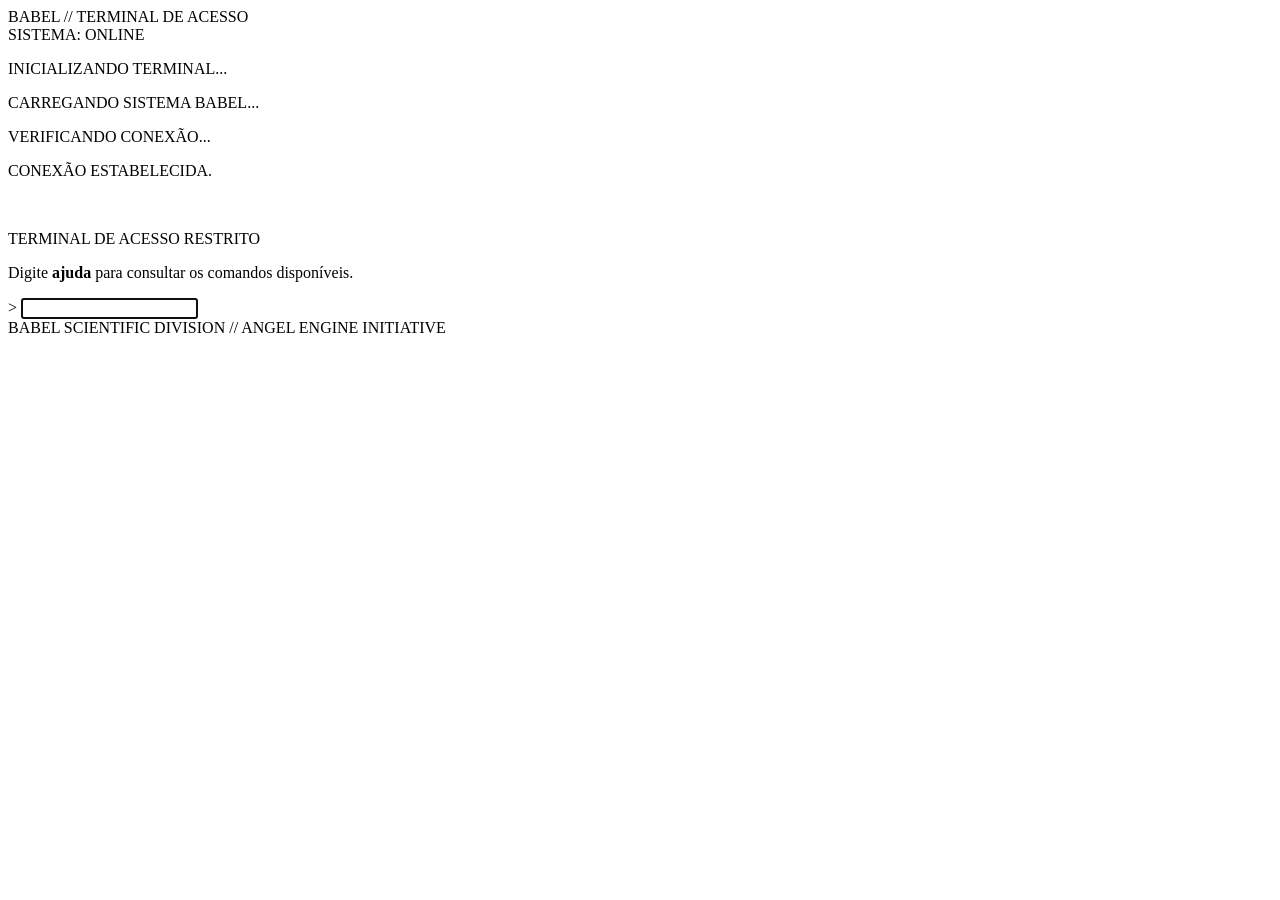
==== index.html @ c0d74ecc "Add files via upload" ====
<!DOCTYPE html>
<html lang="pt-BR">
<head>
    <meta charset="UTF-8">
    <meta name="viewport" content="width=device-width, initial-scale=1.0">

    <title>BABEL // TERMINAL</title>

    <link rel="stylesheet" href="css/style.css">
</head>

<body>

    <div class="terminal">

        <div class="scanlines"></div>

        <header>
            <div class="system-title">
                BABEL // TERMINAL DE ACESSO
            </div>

            <div class="system-status">
                SISTEMA: <span>ONLINE</span>
            </div>
        </header>

        <main id="terminal-output">

            <div class="boot">
                <p>INICIALIZANDO TERMINAL...</p>
                <p>CARREGANDO SISTEMA BABEL...</p>
                <p>VERIFICANDO CONEXÃO...</p>
                <p>CONEXÃO ESTABELECIDA.</p>
                <br>
                <p>TERMINAL DE ACESSO RESTRITO</p>
                <p>Digite <strong>ajuda</strong> para consultar os comandos disponíveis.</p>
            </div>

        </main>

        <div class="input-area">

            <span class="prompt">&gt;</span>

            <input
                type="text"
                id="commandInput"
                autocomplete="off"
                autofocus
                spellcheck="false"
            >

        </div>

        <footer>
            BABEL SCIENTIFIC DIVISION // ANGEL ENGINE INITIATIVE
        </footer>

    </div>

    <script src="script.js"></script>

</body>
</html>
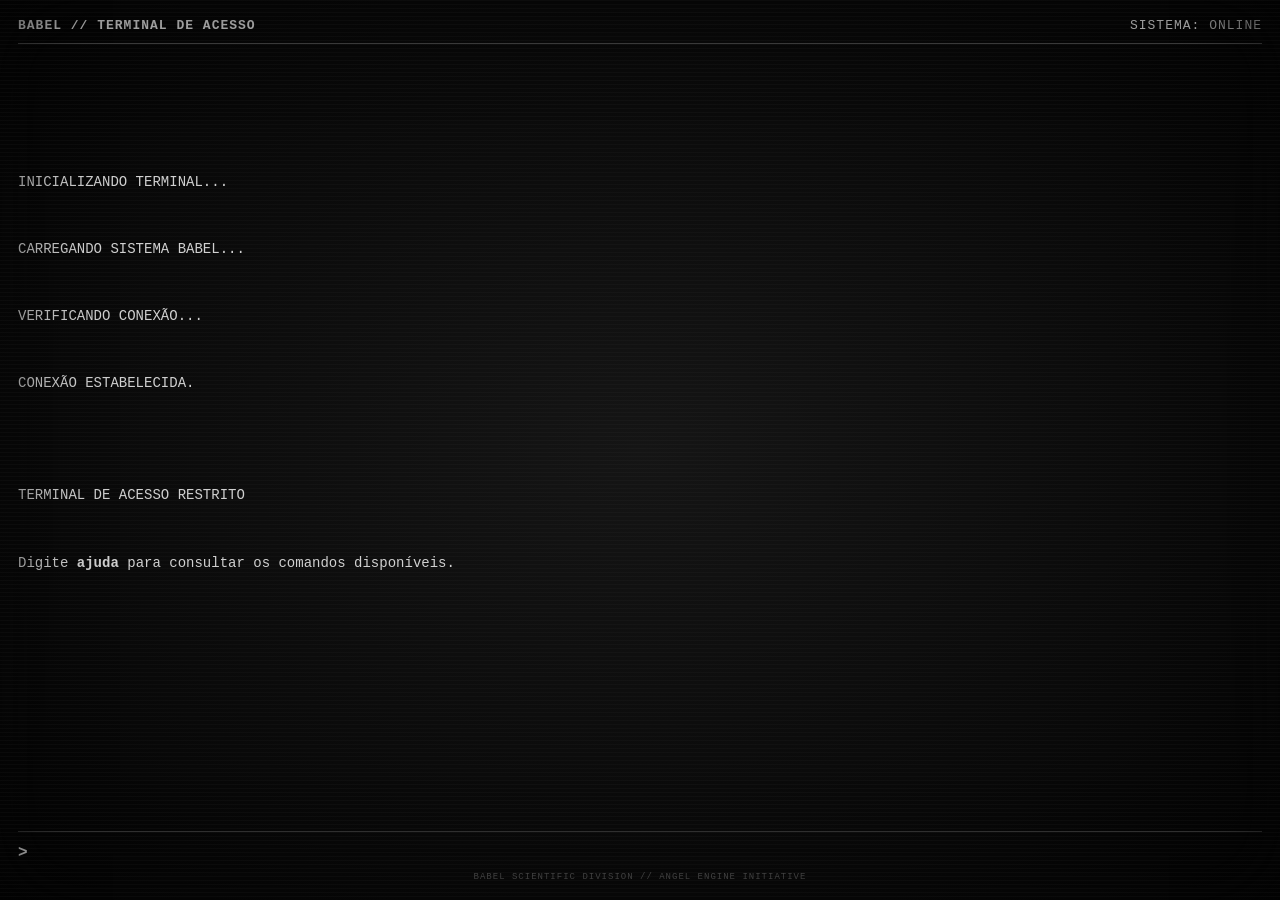
==== commit 8aff2425: "Fix stylesheet link path in index.html" ====
--- a/index.html
+++ b/index.html
@@ -6,7 +6,7 @@
 
     <title>BABEL // TERMINAL</title>
 
-    <link rel="stylesheet" href="css/style.css">
+    <link rel="stylesheet" href="style.css">
 </head>
 
 <body>
@@ -62,4 +62,4 @@
     <script src="script.js"></script>
 
 </body>
-</html>+</html>
--- a/style.css
+++ b/style.css
@@ -0,0 +1,319 @@
+* {
+    box-sizing: border-box;
+    margin: 0;
+    padding: 0;
+}
+
+
+html,
+body {
+    width: 100%;
+    height: 100%;
+}
+
+
+body {
+
+    background: #050505;
+
+    color: #d0d0d0;
+
+    font-family:
+        "Courier New",
+        Courier,
+        monospace;
+
+    overflow: hidden;
+}
+
+
+/* =====================================================
+   TERMINAL
+===================================================== */
+
+.terminal {
+
+    position: relative;
+
+    width: 100%;
+    height: 100vh;
+
+    display: flex;
+    flex-direction: column;
+
+    padding: 18px;
+
+    background:
+        radial-gradient(
+            ellipse at center,
+            #151515 0%,
+            #080808 70%,
+            #020202 100%
+        );
+
+    box-shadow:
+        inset 0 0 80px
+        rgba(255, 255, 255, 0.03);
+}
+
+
+/* =====================================================
+   CABEÇALHO
+===================================================== */
+
+header {
+
+    display: flex;
+
+    justify-content: space-between;
+
+    border-bottom: 1px solid #444;
+
+    padding-bottom: 10px;
+
+    margin-bottom: 15px;
+
+    font-size: 13px;
+
+    letter-spacing: 1px;
+}
+
+
+.system-title {
+
+    font-weight: bold;
+}
+
+
+.system-status span {
+
+    color: #aaa;
+}
+
+
+/* =====================================================
+   SAÍDA DO TERMINAL
+===================================================== */
+
+#terminal-output {
+
+    flex: 1;
+
+    overflow-y: auto;
+
+    padding-right: 8px;
+
+    font-size: 14px;
+
+    line-height: 1.6;
+
+    white-space: pre-wrap;
+}
+
+
+/* =====================================================
+   BARRA DE ROLAGEM
+===================================================== */
+
+#terminal-output::-webkit-scrollbar {
+
+    width: 5px;
+}
+
+
+#terminal-output::-webkit-scrollbar-thumb {
+
+    background: #444;
+}
+
+
+/* =====================================================
+   LINHAS DE COMANDO
+===================================================== */
+
+.command-line {
+
+    margin-bottom: 8px;
+}
+
+
+.command-line .user-command {
+
+    color: #eee;
+}
+
+
+/* =====================================================
+   RESPOSTAS
+===================================================== */
+
+.response {
+
+    margin-bottom: 18px;
+
+    white-space: pre-wrap;
+}
+
+
+.warning {
+
+    color: #aaa;
+}
+
+
+.error {
+
+    color: #999;
+}
+
+
+/* =====================================================
+   ÁREA DE INPUT
+===================================================== */
+
+.input-area {
+
+    display: flex;
+
+    align-items: center;
+
+    border-top: 1px solid #333;
+
+    padding-top: 12px;
+
+    margin-top: 10px;
+}
+
+
+.prompt {
+
+    margin-right: 8px;
+
+    font-weight: bold;
+
+    font-size: 16px;
+}
+
+
+#commandInput {
+
+    flex: 1;
+
+    background: transparent;
+
+    border: none;
+
+    outline: none;
+
+    color: #ddd;
+
+    font-family:
+        "Courier New",
+        Courier,
+        monospace;
+
+    font-size: 15px;
+}
+
+
+/* =====================================================
+   RODAPÉ
+===================================================== */
+
+footer {
+
+    margin-top: 10px;
+
+    text-align: center;
+
+    font-size: 9px;
+
+    color: #555;
+
+    letter-spacing: 1px;
+}
+
+
+/* =====================================================
+   EFEITO CRT / SCANLINES
+===================================================== */
+
+.scanlines {
+
+    position: absolute;
+
+    inset: 0;
+
+    pointer-events: none;
+
+    background:
+        repeating-linear-gradient(
+            to bottom,
+            rgba(255, 255, 255, 0.025),
+            rgba(255, 255, 255, 0.025) 1px,
+            transparent 1px,
+            transparent 4px
+        );
+
+    z-index: 10;
+}
+
+
+/* =====================================================
+   VINHETA / ESCURECIMENTO NAS BORDAS
+===================================================== */
+
+.terminal::after {
+
+    content: "";
+
+    position: absolute;
+
+    inset: 0;
+
+    pointer-events: none;
+
+    box-shadow:
+        inset 0 0 100px
+        rgba(0, 0, 0, 0.8);
+
+    z-index: 9;
+}
+
+
+/* =====================================================
+   CELULAR
+===================================================== */
+
+@media (max-width: 600px) {
+
+    .terminal {
+
+        padding: 12px;
+    }
+
+
+    header {
+
+        font-size: 10px;
+    }
+
+
+    #terminal-output {
+
+        font-size: 12px;
+    }
+
+
+    #commandInput {
+
+        font-size: 13px;
+    }
+
+
+    footer {
+
+        font-size: 7px;
+    }
+
+}
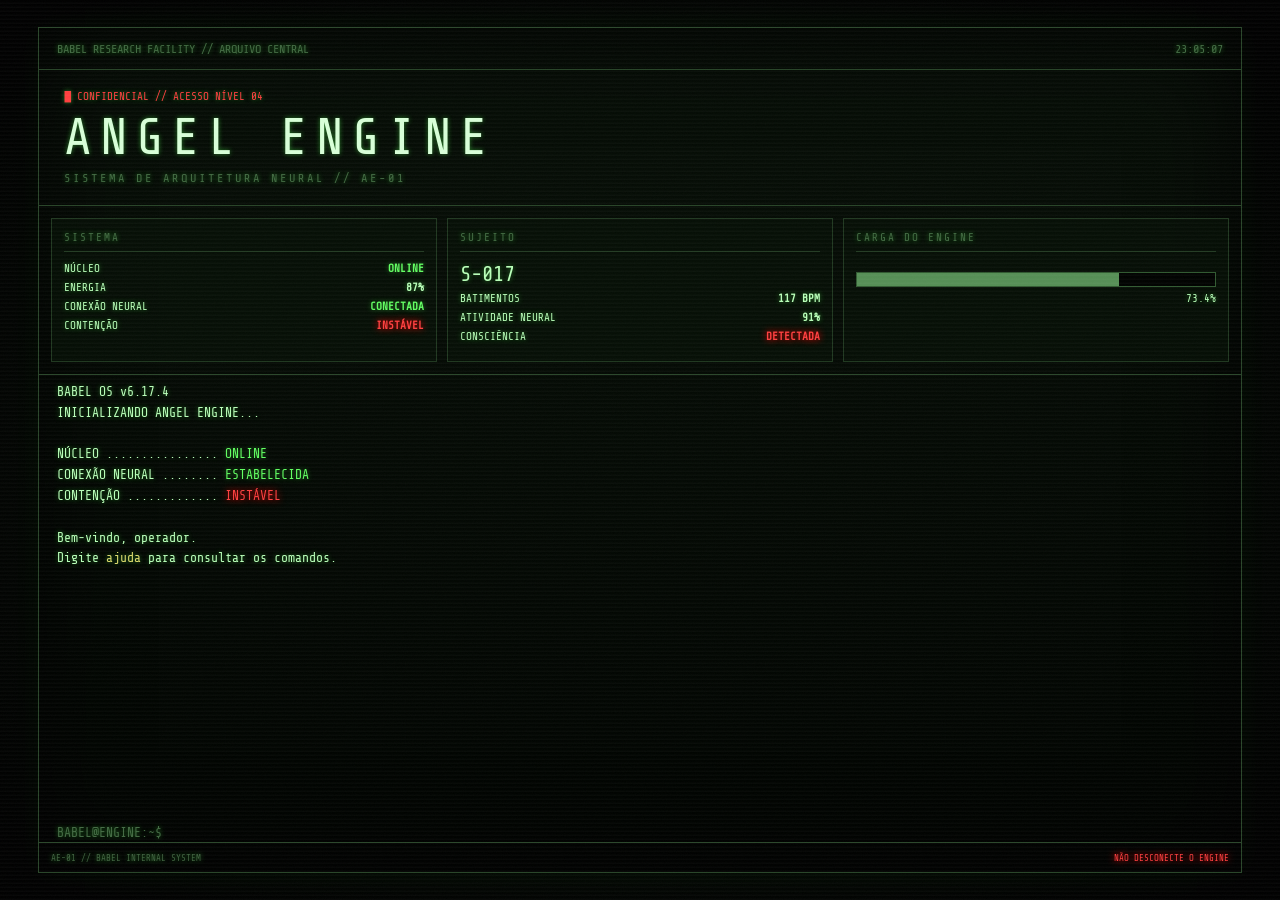
==== commit 8a9c075d: "Rename Index.html to index.html" ====
--- a/index.html
+++ b/index.html
@@ -1,65 +1,199 @@
 <!DOCTYPE html>
 <html lang="pt-BR">
+
 <head>
     <meta charset="UTF-8">
     <meta name="viewport" content="width=device-width, initial-scale=1.0">
 
-    <title>BABEL // TERMINAL</title>
+    <title>ANGEL ENGINE // BABEL</title>
 
-    <link rel="stylesheet" href="style.css">
+    <link rel="stylesheet" href="angel.css">
 </head>
 
 <body>
 
-    <div class="terminal">
+    <div class="crt">
 
         <div class="scanlines"></div>
+        <div class="noise"></div>
 
-        <header>
-            <div class="system-title">
-                BABEL // TERMINAL DE ACESSO
-            </div>
+        <main class="terminal">
 
-            <div class="system-status">
-                SISTEMA: <span>ONLINE</span>
-            </div>
-        </header>
+            <header class="topbar">
+                <span>BABEL RESEARCH FACILITY // ARQUIVO CENTRAL</span>
+                <span id="clock">00:00:00</span>
+            </header>
 
-        <main id="terminal-output">
+            <section class="header">
 
-            <div class="boot">
-                <p>INICIALIZANDO TERMINAL...</p>
-                <p>CARREGANDO SISTEMA BABEL...</p>
-                <p>VERIFICANDO CONEXÃO...</p>
-                <p>CONEXÃO ESTABELECIDA.</p>
-                <br>
-                <p>TERMINAL DE ACESSO RESTRITO</p>
-                <p>Digite <strong>ajuda</strong> para consultar os comandos disponíveis.</p>
-            </div>
+                <div class="classification">
+                    █ CONFIDENCIAL // ACESSO NÍVEL 04
+                </div>
+
+                <h1>ANGEL ENGINE</h1>
+
+                <p>
+                    SISTEMA DE ARQUITETURA NEURAL // AE-01
+                </p>
+
+            </section>
+
+
+            <section class="status-grid">
+
+                <div class="panel">
+
+                    <div class="panel-title">
+                        SISTEMA
+                    </div>
+
+                    <div class="line">
+                        <span>NÚCLEO</span>
+                        <strong class="green">ONLINE</strong>
+                    </div>
+
+                    <div class="line">
+                        <span>ENERGIA</span>
+                        <strong id="energy">87%</strong>
+                    </div>
+
+                    <div class="line">
+                        <span>CONEXÃO NEURAL</span>
+                        <strong class="green">CONECTADA</strong>
+                    </div>
+
+                    <div class="line">
+                        <span>CONTENÇÃO</span>
+                        <strong class="red">INSTÁVEL</strong>
+                    </div>
+
+                </div>
+
+
+                <div class="panel">
+
+                    <div class="panel-title">
+                        SUJEITO
+                    </div>
+
+                    <div class="subject">
+                        S-017
+                    </div>
+
+                    <div class="line">
+                        <span>BATIMENTOS</span>
+                        <strong id="heartbeat">117 BPM</strong>
+                    </div>
+
+                    <div class="line">
+                        <span>ATIVIDADE NEURAL</span>
+                        <strong>91%</strong>
+                    </div>
+
+                    <div class="line">
+                        <span>CONSCIÊNCIA</span>
+                        <strong class="red">DETECTADA</strong>
+                    </div>
+
+                </div>
+
+
+                <div class="panel">
+
+                    <div class="panel-title">
+                        CARGA DO ENGINE
+                    </div>
+
+                    <div class="meter">
+                        <div id="engineMeter"></div>
+                    </div>
+
+                    <div class="meter-value" id="engineValue">
+                        73.4%
+                    </div>
+
+                </div>
+
+            </section>
+
+
+            <section class="console" id="console">
+
+                <div id="output">
+
+                    <div>BABEL OS v6.17.4</div>
+                    <div>INICIALIZANDO ANGEL ENGINE...</div>
+
+                    <br>
+
+                    <div>
+                        NÚCLEO ................
+                        <span class="green">ONLINE</span>
+                    </div>
+
+                    <div>
+                        CONEXÃO NEURAL ........
+                        <span class="green">ESTABELECIDA</span>
+                    </div>
+
+                    <div>
+                        CONTENÇÃO .............
+                        <span class="red">INSTÁVEL</span>
+                    </div>
+
+                    <br>
+
+                    <div>
+                        Bem-vindo, operador.
+                    </div>
+
+                    <div>
+                        Digite
+                        <span class="yellow">ajuda</span>
+                        para consultar os comandos.
+                    </div>
+
+                </div>
+
+
+                <div class="command-line">
+
+                    <span class="prompt">
+                        BABEL@ENGINE:~$
+                    </span>
+
+                    <input
+                        id="command"
+                        type="text"
+                        autocomplete="off"
+                        spellcheck="false"
+                        autofocus
+                    >
+
+                </div>
+
+            </section>
+
+
+            <footer>
+
+                <span>
+                    AE-01 // BABEL INTERNAL SYSTEM
+                </span>
+
+                <span class="red">
+                    NÃO DESCONECTE O ENGINE
+                </span>
+
+            </footer>
 
         </main>
 
-        <div class="input-area">
-
-            <span class="prompt">&gt;</span>
-
-            <input
-                type="text"
-                id="commandInput"
-                autocomplete="off"
-                autofocus
-                spellcheck="false"
-            >
-
-        </div>
-
-        <footer>
-            BABEL SCIENTIFIC DIVISION // ANGEL ENGINE INITIATIVE
-        </footer>
-
     </div>
 
-    <script src="script.js"></script>
+
+    <script src="angel.js"></script>
 
 </body>
+
 </html>
--- a/angel.css
+++ b/angel.css
@@ -0,0 +1,551 @@
+@import url('https://fonts.googleapis.com/css2?family=Share+Tech+Mono&display=swap');
+
+:root {
+
+    --green: #b9ffb9;
+    --bright-green: #62ff62;
+    --dark-green: #426b42;
+
+    --red: #ff3f3f;
+    --yellow: #d9d96b;
+
+    --background: #020402;
+}
+
+* {
+    box-sizing: border-box;
+}
+
+html,
+body {
+
+    margin: 0;
+
+    width: 100%;
+    height: 100%;
+
+    overflow: hidden;
+
+    background: #000;
+
+    color: var(--green);
+
+    font-family:
+        "Share Tech Mono",
+        "Courier New",
+        monospace;
+}
+
+body {
+
+    text-shadow:
+        0 0 5px rgba(80, 255, 80, .45);
+}
+
+
+/* =========================================
+   CRT
+========================================= */
+
+.crt {
+
+    position: relative;
+
+    width: 100%;
+    height: 100%;
+
+    overflow: hidden;
+
+    background:
+        radial-gradient(
+            ellipse at center,
+            #0a150a 0%,
+            #030603 60%,
+            #000 100%
+        );
+}
+
+
+/* =========================================
+   SCANLINES
+========================================= */
+
+.scanlines {
+
+    position: absolute;
+
+    inset: 0;
+
+    z-index: 50;
+
+    pointer-events: none;
+
+    background:
+        repeating-linear-gradient(
+            0deg,
+            rgba(255,255,255,.025) 0px,
+            rgba(255,255,255,.025) 1px,
+            transparent 2px,
+            transparent 4px
+        );
+}
+
+
+/* =========================================
+   NOISE
+========================================= */
+
+.noise {
+
+    position: absolute;
+
+    inset: -50%;
+
+    z-index: 49;
+
+    pointer-events: none;
+
+    opacity: .025;
+
+    background-image:
+        url("data:image/svg+xml,%3Csvg xmlns='http://www.w3.org/2000/svg' width='180' height='180'%3E%3Cfilter id='n'%3E%3CfeTurbulence type='fractalNoise' baseFrequency='.9' numOctaves='4'/%3E%3C/filter%3E%3Crect width='100%25' height='100%25' filter='url(%23n)'/%3E%3C/svg%3E");
+
+    animation: noise .12s infinite;
+}
+
+@keyframes noise {
+
+    0% {
+        transform: translate(0);
+    }
+
+    25% {
+        transform: translate(2%, -1%);
+    }
+
+    50% {
+        transform: translate(-1%, 2%);
+    }
+
+    75% {
+        transform: translate(1%, 1%);
+    }
+
+    100% {
+        transform: translate(0);
+    }
+}
+
+
+/* =========================================
+   TERMINAL
+========================================= */
+
+.terminal {
+
+    position: relative;
+
+    width: min(1400px, 94vw);
+    height: 94vh;
+
+    margin: 3vh auto;
+
+    display: flex;
+
+    flex-direction: column;
+
+    border: 1px solid #294529;
+
+    background:
+        linear-gradient(
+            rgba(7,15,7,.90),
+            rgba(1,4,1,.97)
+        );
+
+    box-shadow:
+        inset 0 0 100px #000,
+        0 0 30px rgba(50,255,50,.04);
+}
+
+
+/* =========================================
+   TOPBAR
+========================================= */
+
+.topbar {
+
+    height: 42px;
+
+    display: flex;
+
+    justify-content: space-between;
+
+    align-items: center;
+
+    padding: 0 18px;
+
+    border-bottom: 1px solid #294529;
+
+    color: var(--dark-green);
+
+    font-size: 12px;
+}
+
+
+/* =========================================
+   HEADER
+========================================= */
+
+.header {
+
+    padding: 20px 25px;
+
+    border-bottom: 1px solid #294529;
+}
+
+.classification {
+
+    color: var(--red);
+
+    font-size: 11px;
+
+    margin-bottom: 6px;
+}
+
+.header h1 {
+
+    margin: 0;
+
+    color: #d8ffd8;
+
+    font-size:
+        clamp(32px, 4vw, 54px);
+
+    font-weight: normal;
+
+    letter-spacing: 8px;
+
+    animation: flicker 5s infinite;
+}
+
+.header p {
+
+    margin: 5px 0 0;
+
+    color: var(--dark-green);
+
+    font-size: 12px;
+
+    letter-spacing: 3px;
+}
+
+
+/* =========================================
+   STATUS
+========================================= */
+
+.status-grid {
+
+    display: grid;
+
+    grid-template-columns:
+        1fr 1fr 1fr;
+
+    gap: 10px;
+
+    padding: 12px;
+
+    border-bottom: 1px solid #294529;
+}
+
+.panel {
+
+    padding: 12px;
+
+    min-height: 115px;
+
+    border: 1px solid #203820;
+
+    background:
+        rgba(7,16,7,.85);
+}
+
+.panel-title {
+
+    color: var(--dark-green);
+
+    font-size: 11px;
+
+    letter-spacing: 2px;
+
+    padding-bottom: 7px;
+
+    border-bottom: 1px solid #203820;
+
+    margin-bottom: 10px;
+}
+
+.line {
+
+    display: flex;
+
+    justify-content: space-between;
+
+    margin: 6px 0;
+
+    font-size: 11px;
+}
+
+.subject {
+
+    font-size: 21px;
+
+    margin-bottom: 5px;
+}
+
+
+/* =========================================
+   CORES
+========================================= */
+
+.green {
+
+    color: var(--bright-green);
+}
+
+.red {
+
+    color: var(--red);
+
+    text-shadow:
+        0 0 7px red;
+}
+
+.yellow {
+
+    color: var(--yellow);
+}
+
+
+/* =========================================
+   METER
+========================================= */
+
+.meter {
+
+    height: 15px;
+
+    margin-top: 20px;
+
+    border: 1px solid #315a31;
+
+    background: #010301;
+}
+
+#engineMeter {
+
+    width: 73.4%;
+
+    height: 100%;
+
+    background: #568f56;
+
+    transition: width 1s;
+}
+
+.meter-value {
+
+    margin-top: 5px;
+
+    text-align: right;
+
+    font-size: 11px;
+}
+
+
+/* =========================================
+   CONSOLE
+========================================= */
+
+.console {
+
+    flex: 1;
+
+    min-height: 0;
+
+    padding: 18px;
+
+    overflow-y: auto;
+
+    font-size: 13px;
+
+    line-height: 1.6;
+
+    scrollbar-color:
+        #284728
+        #020402;
+}
+
+#output {
+
+    min-height: 100%;
+}
+
+.command-line {
+
+    display: flex;
+
+    align-items: center;
+
+    margin-top: 10px;
+}
+
+.prompt {
+
+    color: var(--dark-green);
+
+    white-space: nowrap;
+}
+
+input {
+
+    flex: 1;
+
+    margin-left: 8px;
+
+    border: none;
+
+    outline: none;
+
+    background: transparent;
+
+    color: var(--green);
+
+    font-family: inherit;
+
+    font-size: inherit;
+
+    text-shadow:
+        0 0 6px var(--bright-green);
+}
+
+
+/* =========================================
+   FOOTER
+========================================= */
+
+footer {
+
+    height: 30px;
+
+    display: flex;
+
+    justify-content: space-between;
+
+    align-items: center;
+
+    padding: 0 12px;
+
+    border-top: 1px solid #294529;
+
+    color: #3f623f;
+
+    font-size: 9px;
+}
+
+
+/* =========================================
+   GLITCH
+========================================= */
+
+.glitch {
+
+    animation: glitch .12s infinite;
+}
+
+@keyframes glitch {
+
+    0% {
+        transform: translate(0);
+    }
+
+    20% {
+        transform: translate(-3px, 1px);
+    }
+
+    40% {
+        transform: translate(3px, -1px);
+    }
+
+    60% {
+        transform: translate(-1px, 2px);
+    }
+
+    80% {
+        transform: translate(2px, -2px);
+    }
+
+    100% {
+        transform: translate(0);
+    }
+}
+
+
+/* =========================================
+   FLICKER
+========================================= */
+
+@keyframes flicker {
+
+    0%,
+    18%,
+    22%,
+    63%,
+    64%,
+    100% {
+        opacity: 1;
+    }
+
+    20%,
+    62% {
+        opacity: .35;
+    }
+}
+
+
+/* =========================================
+   RESPONSIVO
+========================================= */
+
+@media(max-width: 700px) {
+
+    .terminal {
+
+        width: 100vw;
+        height: 100vh;
+
+        margin: 0;
+
+        border: none;
+    }
+
+    .status-grid {
+
+        grid-template-columns: 1fr;
+    }
+
+    .header h1 {
+
+        letter-spacing: 4px;
+    }
+
+    footer {
+
+        display: none;
+    }
+
+    .console {
+
+        font-size: 12px;
+    }
+}
